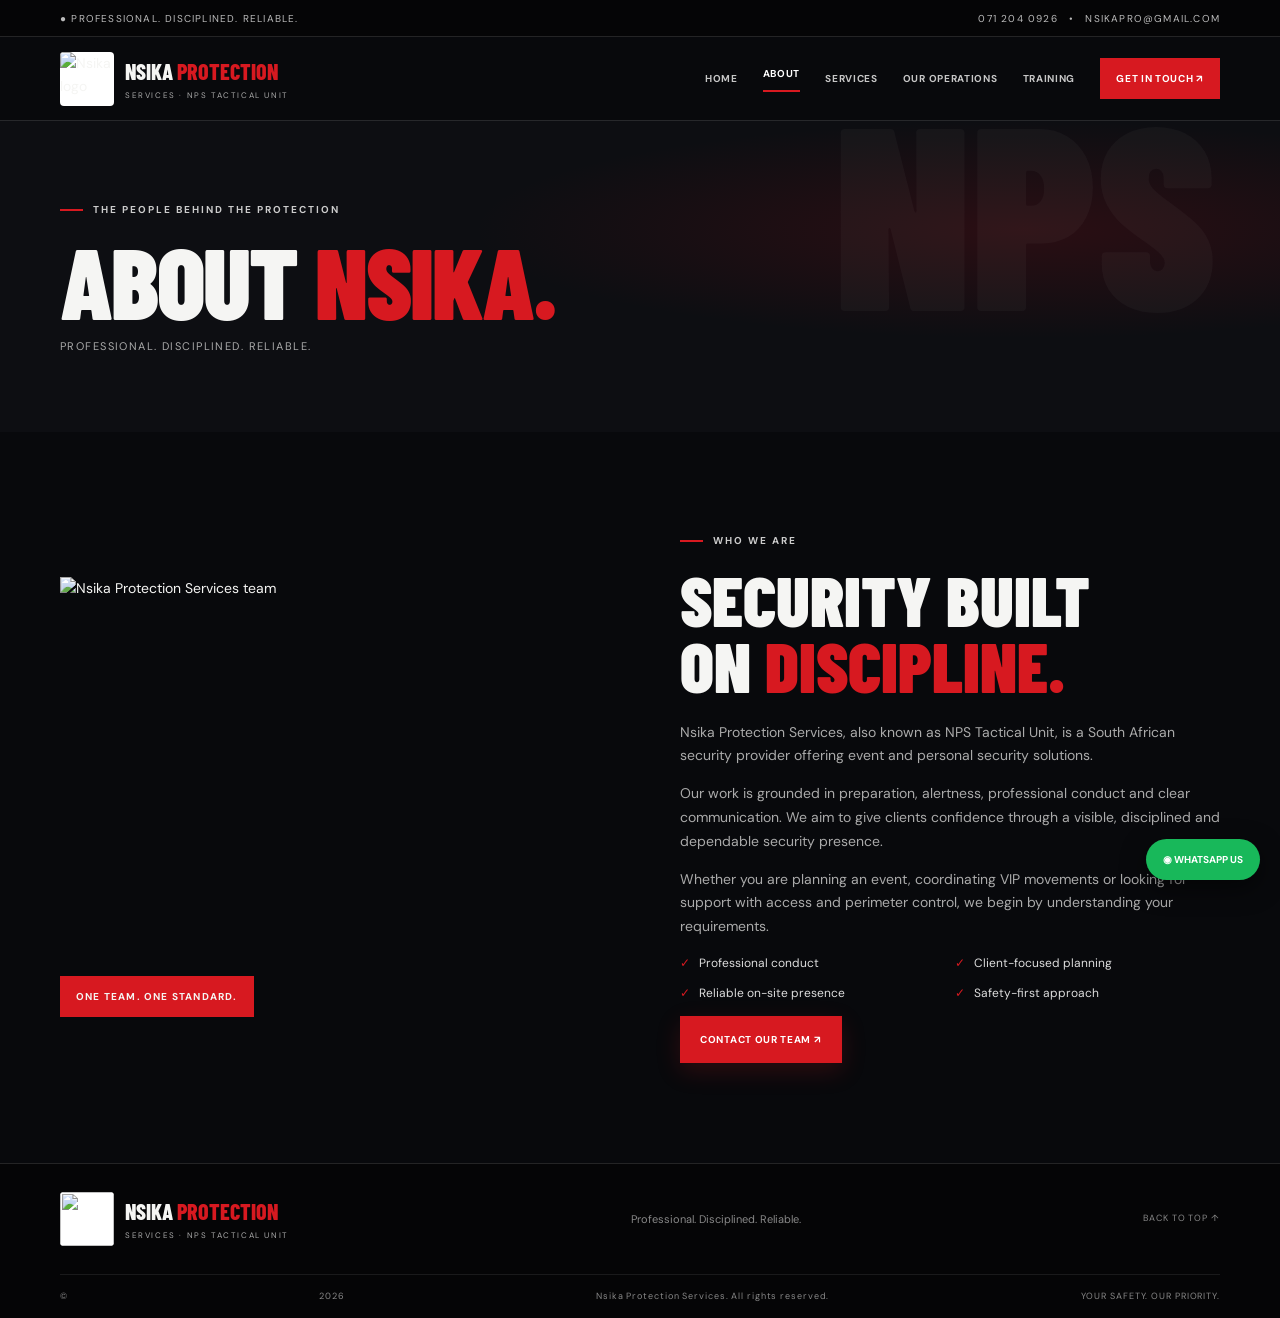
==== about.html @ a1813185 "commit commit" ====
<!doctype html><html lang="en"><head><meta charset="utf-8"><meta name="viewport" content="width=device-width, initial-scale=1"><meta name="theme-color" content="#090a0d"><meta name="description" content="About Nsika Protection Services, also known as NPS Tactical Unit."><title>About | Nsika Protection Services</title><link rel="preconnect" href="https://fonts.googleapis.com"><link href="https://fonts.googleapis.com/css2?family=Barlow+Condensed:wght@500;600;700;800;900&family=DM+Sans:wght@400;500;600;700&display=swap" rel="stylesheet"><link rel="stylesheet" href="style.css"></head><body id="top"><div class="topline"><div class="container topinner"><span>● PROFESSIONAL. DISCIPLINED. RELIABLE.</span><div><a href="tel:+27712040926">071 204 0926</a>　•　<a href="mailto:nsikapro@gmail.com">nsikapro@gmail.com</a></div></div></div><header class="header"><div class="container nav"><a class="brand" href="index.html"><img src="assets/nsika-logo.jpg" alt="Nsika logo"><span><b>NSIKA <i>PROTECTION</i></b><small>SERVICES · NPS TACTICAL UNIT</small></span></a><button class="menu" aria-label="Toggle navigation">☰</button><nav><a href="index.html" class="">Home</a><a href="about.html" class="active">About</a><a href="services.html" class="">Services</a><a href="operations.html" class="">Our Operations</a><a href="training.html" class="">Training</a><a class="navcta" href="index.html#contact">Get in touch ↗</a></nav></div></header><main><section class="pagehero"><div class="container reveal"><div class="eyebrow">THE PEOPLE BEHIND THE PROTECTION</div><h1>ABOUT <em>NSIKA.</em></h1><p>Professional. Disciplined. Reliable.</p></div></section><section class="section"><div class="container split"><div class="photo reveal"><img src="assets/security-team.jpg" alt="Nsika Protection Services team"><b>ONE TEAM. ONE STANDARD.</b></div><div class="reveal"><div class="eyebrow">WHO WE ARE</div><h2>SECURITY BUILT<br>ON <em>DISCIPLINE.</em></h2><p>Nsika Protection Services, also known as NPS Tactical Unit, is a South African security provider offering event and personal security solutions.</p><p>Our work is grounded in preparation, alertness, professional conduct and clear communication. We aim to give clients confidence through a visible, disciplined and dependable security presence.</p><p>Whether you are planning an event, coordinating VIP movements or looking for support with access and perimeter control, we begin by understanding your requirements.</p><ul class="ticks"><li>Professional conduct</li><li>Client-focused planning</li><li>Reliable on-site presence</li><li>Safety-first approach</li></ul><a class="btn red" href="index.html#contact">CONTACT OUR TEAM ↗</a></div></div></section></main><footer><div class="container foot"><a class="brand" href="index.html"><img src="assets/nsika-logo.jpg" alt=""><span><b>NSIKA <i>PROTECTION</i></b><small>SERVICES · NPS TACTICAL UNIT</small></span></a><p>Professional. Disciplined. Reliable.</p><a href="#top">BACK TO TOP ↑</a></div><div class="container copyright">© <span id="year"></span> Nsika Protection Services. All rights reserved. <span>YOUR SAFETY. OUR PRIORITY.</span></div></footer><a class="wa-float" href="https://wa.me/27712040926?text=Hello%20Nsika%20Protection%20Services%2C%20I%20would%20like%20to%20make%20an%20enquiry." target="_blank" rel="noopener">◉ WHATSAPP US</a><div class="lightbox" id="lightbox"><button class="close" aria-label="Close">×</button><button class="prev" aria-label="Previous">‹</button><img alt=""><button class="next" aria-label="Next">›</button><p></p></div><script src="script.js"></script></body></html>
---- style.css ----
*{box-sizing:border-box} :root{--red:#d71920;--black:#08090c;--panel:#14161b;--white:#f5f5f3;--muted:#a6a7ac;--line:#ffffff20;--head:'Barlow Condensed',Impact,sans-serif;--body:'DM Sans',Arial,sans-serif}html{scroll-behavior:smooth;scroll-padding-top:95px}body{margin:0;background:var(--black);color:var(--white);font:14px var(--body);line-height:1.7;overflow-x:hidden}a{color:inherit;text-decoration:none}button,input,select,textarea{font:inherit}.container{width:min(1160px,calc(100% - 44px));margin:auto}.topline{background:#050506;border-bottom:1px solid var(--line);font-size:10px;letter-spacing:.12em;text-transform:uppercase;color:#bbb}.topinner{min-height:36px;display:flex;justify-content:space-between;align-items:center}.topinner a:hover{color:#fff}.header{height:84px;position:sticky;top:0;z-index:30;background:#090a0def;backdrop-filter:blur(16px);border-bottom:1px solid var(--line)}.nav{height:100%;display:flex;align-items:center;justify-content:space-between}.brand{display:flex;align-items:center;gap:11px}.brand img{width:54px;height:54px;object-fit:contain;background:#fff;border-radius:4px}.brand span{display:flex;flex-direction:column;line-height:1}.brand b{font:800 22px var(--head)}.brand i{font-style:normal;color:var(--red)}.brand small{font-size:8px;letter-spacing:.2em;color:#aaa;margin-top:7px}.nav nav{display:flex;align-items:center;gap:25px}.nav nav a{font-size:10px;text-transform:uppercase;letter-spacing:.07em;font-weight:700;color:#c7c7c7}.nav nav a:hover,.nav nav a.active{color:white}.nav nav a.active:not(.navcta){border-bottom:2px solid var(--red);padding-bottom:8px}.nav nav .navcta{background:var(--red);padding:12px 16px;color:#fff}.menu{display:none;background:none;border:0;color:white;font-size:25px}.eyebrow{font-size:10px;letter-spacing:.2em;text-transform:uppercase;font-weight:700;color:#ccc;margin-bottom:17px}.eyebrow:before{content:'';display:inline-block;width:23px;height:2px;background:var(--red);vertical-align:middle;margin-right:10px}.hero{padding:80px 0 25px;background:radial-gradient(ellipse at 80% 40%,#9b111d38,transparent 40%),linear-gradient(110deg,#090a0d,#151014);position:relative}.hero:before{content:'';position:absolute;inset:0;opacity:.22;background-image:linear-gradient(#fff1 1px,transparent 1px),linear-gradient(90deg,#fff1 1px,transparent 1px);background-size:55px 55px;mask-image:linear-gradient(90deg,#000,transparent)}.herogrid{display:grid;grid-template-columns:1fr 1fr;align-items:center;gap:45px;position:relative}.hero h1,.pagehero h1{font:900 clamp(60px,7.5vw,96px)/.9 var(--head);margin:0 0 24px;letter-spacing:-.02em}.hero h1 em,.pagehero h1 em,h2 em{font-style:normal;color:var(--red)}.hero p{max-width:470px;color:#bbb;font-size:15px}.actions{display:flex;gap:12px;flex-wrap:wrap;margin-top:28px}.btn{display:inline-flex;align-items:center;justify-content:center;padding:14px 19px;gap:15px;text-transform:uppercase;font-size:10px;font-weight:700;letter-spacing:.07em;border:1px solid transparent;cursor:pointer;position:relative;overflow:hidden;transition:.25s}.btn:after{content:'';position:absolute;top:-100%;left:-30%;height:300%;width:22%;background:#ffffff30;transform:rotate(25deg);transition:.55s}.btn:hover:after{left:130%}.btn:hover{transform:translateY(-3px)}.red{background:var(--red);color:white;box-shadow:0 8px 24px #d719202e}.outline{border-color:#ffffff55;color:white}.outline:hover{border-color:var(--red)}.proof{margin-top:38px;color:#aaa;font-size:10px;letter-spacing:.18em}.heroimg{height:450px;position:relative;perspective:1000px}.heroimg img{width:100%;height:100%;object-fit:cover;filter:saturate(.8);clip-path:polygon(0 0,92% 0,100% 9%,100% 100%,8% 100%,0 91%)}.badge{position:absolute;bottom:-5px;left:-22px;background:#f3f3f1;color:#111;padding:12px 17px;display:flex;align-items:center;gap:12px;box-shadow:0 15px 30px #0008}.badge b{font:900 22px var(--head);color:var(--red);border:2px solid var(--red);padding:4px}.badge span{font:800 14px var(--head)}.badge small{display:block;font:8px var(--body);letter-spacing:.13em;color:#555}.herofoot{display:flex;justify-content:space-between;color:#777;font-size:9px;letter-spacing:.15em;margin-top:36px}.redstrip{background:var(--red);padding:20px 0}.stripgrid{display:grid;grid-template-columns:repeat(4,1fr);gap:15px}.stripgrid b{font-size:10px;letter-spacing:.07em}.pagehero{padding:80px 0 65px;background:radial-gradient(ellipse at 80% 35%,#a10e1833,transparent 38%),#0d0e12;position:relative;overflow:hidden}.pagehero:after{content:'NPS';position:absolute;right:5%;top:-70px;font:900 260px var(--head);color:#ffffff08}.pagehero .container{position:relative;z-index:1}.pagehero h1{font-size:clamp(66px,8vw,100px);margin-bottom:12px}.pagehero p{font-size:11px;color:#aaa;text-transform:uppercase;letter-spacing:.13em}.section{padding:100px 0}.dark{background:#101115}.split{display:grid;grid-template-columns:1fr 1fr;gap:80px;align-items:center}.photo{height:440px;position:relative;overflow:hidden;perspective:1000px}.photo img{width:100%;height:100%;object-fit:cover;filter:saturate(.8);transition:transform .7s}.photo:hover img{transform:scale(1.045)}.photo>b{position:absolute;bottom:0;left:0;background:var(--red);padding:12px 16px;font-size:10px;letter-spacing:.12em}.section h2{font:900 clamp(48px,5.5vw,70px)/.95 var(--head);margin:0 0 22px}.section p{color:#aaa}.underlink{display:inline-block;margin-top:20px;border-bottom:1px solid var(--red);padding-bottom:8px;font-size:10px;letter-spacing:.12em;font-weight:700}.sectionhead{display:flex;justify-content:space-between;align-items:end;gap:35px;margin-bottom:42px}.sectionhead p{max-width:360px;font-size:13px;margin:0 0 8px}.cards{display:grid;grid-template-columns:repeat(3,1fr);gap:14px}.card{min-height:250px;padding:27px;background:linear-gradient(145deg,#1a1c22,#111216);border:1px solid #ffffff12;transform-style:preserve-3d;transition:border .3s,box-shadow .3s}.card:hover{border-color:#d719207a;box-shadow:0 18px 42px #0007}.card small{display:block;text-align:right;color:#666;font:700 23px var(--head)}.card>b{display:block;font:800 27px var(--head);margin:14px 0}.card p{font-size:12px;min-height:55px}.card>a,.servicebtn{display:inline-block;background:none;border:0;border-bottom:1px solid #d719207a;color:#eee;padding:0 0 7px;font-size:9px;font-weight:700;letter-spacing:.08em;cursor:pointer}.center{text-align:center;margin-top:35px}.ticks{list-style:none;padding:0;display:grid;grid-template-columns:1fr 1fr;gap:10px;color:#ddd;font-size:12px}.ticks li:before{content:'✓';color:var(--red);margin-right:9px}.contact{background:#090a0d}.contactgrid{display:grid;grid-template-columns:1fr .85fr;gap:80px}.contactlist{border-top:1px solid var(--line);margin-top:30px}.contactlist a{display:block;padding:15px 0;border-bottom:1px solid var(--line);font-size:12px}.contactlist a:hover{color:#fff;padding-left:6px}.form{padding:30px;background:#15171c;border:1px solid #ffffff18}.form>small{color:var(--red);font-size:9px;letter-spacing:.15em}.form h3{font:800 32px var(--head);margin:8px 0}.form label{display:block;font-size:10px;margin:14px 0 6px}.form input,.form select,.form textarea{width:100%;padding:12px;background:#090a0d;border:1px solid #34363c;color:white;font-size:12px;outline:none}.form input:focus,.form select:focus,.form textarea:focus{border-color:var(--red)}.form .btn{width:100%;margin-top:18px}.hint{display:block;color:#777;font-size:9px;margin-top:10px}.training{background:#efefed;color:#111}.training .section p{color:#555}.traininglist{list-style:none;padding:0}.traininglist li{padding:14px 0;border-bottom:1px solid #ccc}.traininglist b,.traininglist span{display:block}.traininglist b{font-size:12px}.traininglist span{font-size:11px;color:#666}.darkhint{color:#777!important}.gallery{display:grid;grid-template-columns:1.25fr 1fr 1fr;grid-auto-rows:210px;gap:12px}.galleryitem{border:0;padding:0;background:#222;position:relative;overflow:hidden;cursor:zoom-in;text-align:left}.galleryitem:first-child{grid-row:span 2}.galleryitem:after{content:'';position:absolute;inset:40% 0 0;background:linear-gradient(transparent,#000b)}.galleryitem img{width:100%;height:100%;object-fit:cover;display:block;transition:transform .6s,filter .4s;filter:saturate(.78)}.galleryitem:hover img{transform:scale(1.07);filter:saturate(1)}.galleryitem span{position:absolute;bottom:13px;left:15px;z-index:2;font:700 18px var(--head);color:white}.lightbox{position:fixed;inset:0;z-index:100;background:#000e;display:flex;align-items:center;justify-content:center;flex-direction:column;padding:60px 65px 25px;opacity:0;visibility:hidden;transition:.25s;backdrop-filter:blur(12px)}.lightbox.open{opacity:1;visibility:visible}.lightbox img{max-width:100%;max-height:78vh;object-fit:contain;box-shadow:0 20px 70px #000}.lightbox p{color:#ddd;font-size:11px;letter-spacing:.12em;text-transform:uppercase}.lightbox button{position:absolute;background:#151515;border:1px solid #ffffff55;color:white;cursor:pointer}.lightbox button:hover{background:var(--red)}.close{right:22px;top:18px;font-size:30px;width:44px;height:44px}.prev,.next{top:50%;font-size:35px;width:45px;height:55px;transform:translateY(-50%)}.prev{left:15px}.next{right:15px}footer{background:#050506;border-top:1px solid var(--line)}.foot{display:flex;justify-content:space-between;align-items:center;padding:28px 0}.foot p{font-size:11px;color:#888}.foot>a:last-child,.copyright{font-size:9px;color:#888;letter-spacing:.1em}.copyright{border-top:1px solid #ffffff15;padding:14px 0;display:flex;justify-content:space-between}.wa-float{position:fixed;right:20px;bottom:20px;z-index:50;background:#18b85a;color:#fff;padding:12px 17px;border-radius:40px;font-size:10px;font-weight:700;box-shadow:0 8px 25px #0008;transition:.2s}.wa-float:hover{transform:translateY(-4px)}.reveal{opacity:0;transform:translateY(25px);transition:opacity .75s,transform .75s cubic-bezier(.2,.7,.2,1)}.reveal.visible{opacity:1;transform:translateY(0)}.delay-1{transition-delay:.12s}.delay-2{transition-delay:.24s}
@media(max-width:900px){.nav nav{gap:12px}.nav nav a{font-size:9px}.split,.contactgrid{gap:40px}.herogrid{gap:25px}.cards{grid-template-columns:repeat(2,1fr)}}
@media(max-width:700px){.container{width:calc(100% - 34px)}.topinner{justify-content:center;font-size:8px}.topinner>span{display:none}.header{height:72px}.brand img{width:45px;height:45px}.brand b{font-size:19px}.brand small{font-size:7px}.menu{display:block}.nav nav{display:none;position:absolute;top:71px;left:0;right:0;background:#0b0c10;padding:15px 24px 22px;flex-direction:column;align-items:stretch;gap:0}.nav nav.open{display:flex}.nav nav a{padding:13px 0;border-bottom:1px solid #ffffff12;font-size:11px}.nav nav .navcta{margin-top:10px;text-align:center}.hero{padding:55px 0 20px}.herogrid,.split,.contactgrid{grid-template-columns:1fr;gap:35px}.hero h1{font-size:clamp(60px,16vw,82px)}.heroimg{height:350px;margin-left:12px}.herofoot{font-size:7px}.stripgrid{grid-template-columns:1fr 1fr;gap:13px}.stripgrid b{font-size:9px}.section{padding:72px 0}.section h2{font-size:56px}.photo{height:340px}.sectionhead{display:block}.sectionhead p{margin-top:12px}.cards{grid-template-columns:1fr 1fr;gap:10px}.card{padding:19px 15px;min-height:250px}.card>b{font-size:23px}.card p{font-size:11px}.pagehero{padding:62px 0 50px}.pagehero h1{font-size:clamp(62px,16vw,84px)}.gallery{grid-template-columns:1fr 1fr;grid-auto-rows:155px;gap:9px}.galleryitem:first-child{grid-row:span 2}.galleryitem span{font-size:14px;left:10px}.contactgrid{gap:35px}.form{padding:23px 18px}.foot{flex-wrap:wrap;gap:15px}.foot p{display:none}.copyright{font-size:8px;gap:10px}.lightbox{padding:60px 15px 25px}.lightbox img{max-height:70vh}.prev{left:4px}.next{right:4px}.prev,.next{width:34px;height:45px}}
@media(max-width:390px){.cards{grid-template-columns:1fr}.hero .actions .btn{width:100%}.heroimg{height:300px}.copyright{flex-direction:column}.topinner{font-size:8px}}
@media(prefers-reduced-motion:reduce){*,*:before,*:after{scroll-behavior:auto!important;transition-duration:.01ms!important}.reveal{opacity:1;transform:none}}
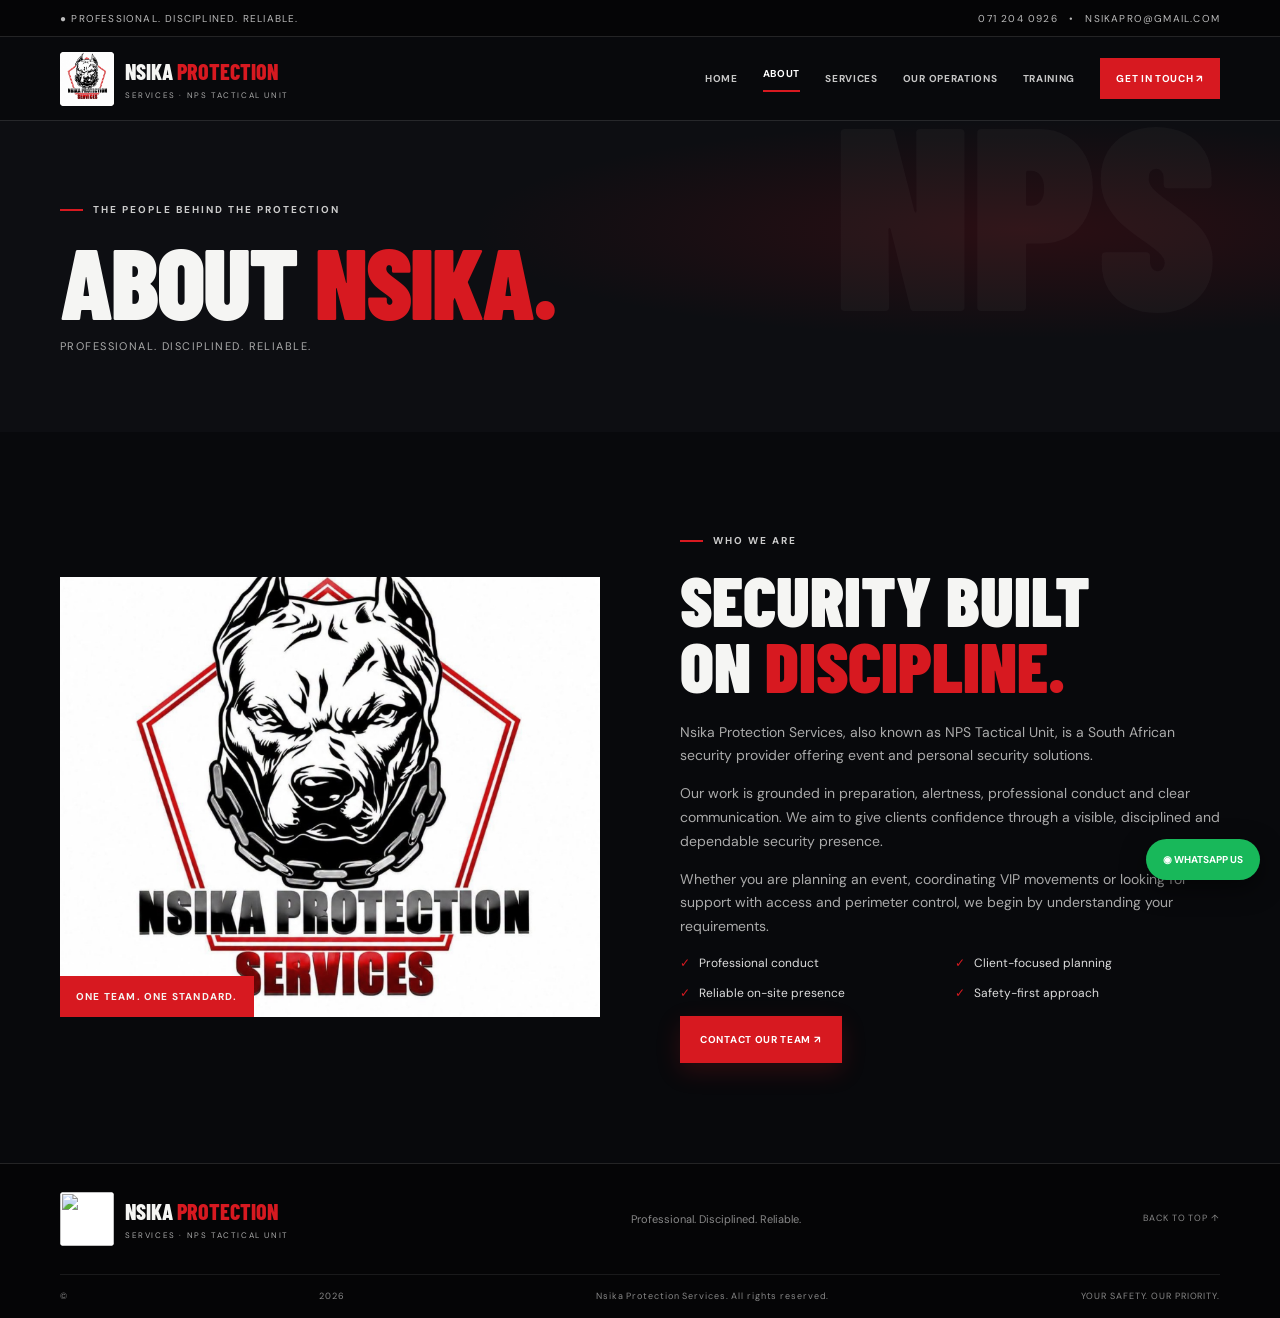
==== commit 87a4f2ae: "Revise About page content and structure Updated the HTML structure and content for the About page of" ====
--- a/about.html
+++ b/about.html
@@ -1 +1 @@
-<!doctype html><html lang="en"><head><meta charset="utf-8"><meta name="viewport" content="width=device-width, initial-scale=1"><meta name="theme-color" content="#090a0d"><meta name="description" content="About Nsika Protection Services, also known as NPS Tactical Unit."><title>About | Nsika Protection Services</title><link rel="preconnect" href="https://fonts.googleapis.com"><link href="https://fonts.googleapis.com/css2?family=Barlow+Condensed:wght@500;600;700;800;900&family=DM+Sans:wght@400;500;600;700&display=swap" rel="stylesheet"><link rel="stylesheet" href="style.css"></head><body id="top"><div class="topline"><div class="container topinner"><span>● PROFESSIONAL. DISCIPLINED. RELIABLE.</span><div><a href="tel:+27712040926">071 204 0926</a>　•　<a href="mailto:nsikapro@gmail.com">nsikapro@gmail.com</a></div></div></div><header class="header"><div class="container nav"><a class="brand" href="index.html"><img src="assets/nsika-logo.jpg" alt="Nsika logo"><span><b>NSIKA <i>PROTECTION</i></b><small>SERVICES · NPS TACTICAL UNIT</small></span></a><button class="menu" aria-label="Toggle navigation">☰</button><nav><a href="index.html" class="">Home</a><a href="about.html" class="active">About</a><a href="services.html" class="">Services</a><a href="operations.html" class="">Our Operations</a><a href="training.html" class="">Training</a><a class="navcta" href="index.html#contact">Get in touch ↗</a></nav></div></header><main><section class="pagehero"><div class="container reveal"><div class="eyebrow">THE PEOPLE BEHIND THE PROTECTION</div><h1>ABOUT <em>NSIKA.</em></h1><p>Professional. Disciplined. Reliable.</p></div></section><section class="section"><div class="container split"><div class="photo reveal"><img src="assets/security-team.jpg" alt="Nsika Protection Services team"><b>ONE TEAM. ONE STANDARD.</b></div><div class="reveal"><div class="eyebrow">WHO WE ARE</div><h2>SECURITY BUILT<br>ON <em>DISCIPLINE.</em></h2><p>Nsika Protection Services, also known as NPS Tactical Unit, is a South African security provider offering event and personal security solutions.</p><p>Our work is grounded in preparation, alertness, professional conduct and clear communication. We aim to give clients confidence through a visible, disciplined and dependable security presence.</p><p>Whether you are planning an event, coordinating VIP movements or looking for support with access and perimeter control, we begin by understanding your requirements.</p><ul class="ticks"><li>Professional conduct</li><li>Client-focused planning</li><li>Reliable on-site presence</li><li>Safety-first approach</li></ul><a class="btn red" href="index.html#contact">CONTACT OUR TEAM ↗</a></div></div></section></main><footer><div class="container foot"><a class="brand" href="index.html"><img src="assets/nsika-logo.jpg" alt=""><span><b>NSIKA <i>PROTECTION</i></b><small>SERVICES · NPS TACTICAL UNIT</small></span></a><p>Professional. Disciplined. Reliable.</p><a href="#top">BACK TO TOP ↑</a></div><div class="container copyright">© <span id="year"></span> Nsika Protection Services. All rights reserved. <span>YOUR SAFETY. OUR PRIORITY.</span></div></footer><a class="wa-float" href="https://wa.me/27712040926?text=Hello%20Nsika%20Protection%20Services%2C%20I%20would%20like%20to%20make%20an%20enquiry." target="_blank" rel="noopener">◉ WHATSAPP US</a><div class="lightbox" id="lightbox"><button class="close" aria-label="Close">×</button><button class="prev" aria-label="Previous">‹</button><img alt=""><button class="next" aria-label="Next">›</button><p></p></div><script src="script.js"></script></body></html>+<!doctype html><html lang="en"><head><meta charset="utf-8"><meta name="viewport" content="width=device-width, initial-scale=1"><meta name="theme-color" content="#090a0d"><meta name="description" content="About Nsika Protection Services, also known as NPS Tactical Unit."><title>About | Nsika Protection Services</title><link rel="preconnect" href="https://fonts.googleapis.com"><link href="https://fonts.googleapis.com/css2?family=Barlow+Condensed:wght@500;600;700;800;900&family=DM+Sans:wght@400;500;600;700&display=swap" rel="stylesheet"><link rel="stylesheet" href="style.css"></head><body id="top"><div class="topline"><div class="container topinner"><span>● PROFESSIONAL. DISCIPLINED. RELIABLE.</span><div><a href="tel:+27712040926">071 204 0926</a>　•　<a href="mailto:nsikapro@gmail.com">nsikapro@gmail.com</a></div></div></div><header class="header"><div class="container nav"><a class="brand" href="index.html"><img src="nsika-logo.jpg" alt="Nsika logo"><span><b>NSIKA <i>PROTECTION</i></b><small>SERVICES · NPS TACTICAL UNIT</small></span></a><button class="menu" aria-label="Toggle navigation">☰</button><nav><a href="index.html" class="">Home</a><a href="about.html" class="active">About</a><a href="services.html" class="">Services</a><a href="operations.html" class="">Our Operations</a><a href="training.html" class="">Training</a><a class="navcta" href="index.html#contact">Get in touch ↗</a></nav></div></header><main><section class="pagehero"><div class="container reveal"><div class="eyebrow">THE PEOPLE BEHIND THE PROTECTION</div><h1>ABOUT <em>NSIKA.</em></h1><p>Professional. Disciplined. Reliable.</p></div></section><section class="section"><div class="container split"><div class="photo reveal"><img src="nsika-logo.jpg" alt="Nsika Protection Services team"><b>ONE TEAM. ONE STANDARD.</b></div><div class="reveal"><div class="eyebrow">WHO WE ARE</div><h2>SECURITY BUILT<br>ON <em>DISCIPLINE.</em></h2><p>Nsika Protection Services, also known as NPS Tactical Unit, is a South African security provider offering event and personal security solutions.</p><p>Our work is grounded in preparation, alertness, professional conduct and clear communication. We aim to give clients confidence through a visible, disciplined and dependable security presence.</p><p>Whether you are planning an event, coordinating VIP movements or looking for support with access and perimeter control, we begin by understanding your requirements.</p><ul class="ticks"><li>Professional conduct</li><li>Client-focused planning</li><li>Reliable on-site presence</li><li>Safety-first approach</li></ul><a class="btn red" href="index.html#contact">CONTACT OUR TEAM ↗</a></div></div></section></main><footer><div class="container foot"><a class="brand" href="index.html"><img src="assets/nsika-logo.jpg" alt=""><span><b>NSIKA <i>PROTECTION</i></b><small>SERVICES · NPS TACTICAL UNIT</small></span></a><p>Professional. Disciplined. Reliable.</p><a href="#top">BACK TO TOP ↑</a></div><div class="container copyright">© <span id="year"></span> Nsika Protection Services. All rights reserved. <span>YOUR SAFETY. OUR PRIORITY.</span></div></footer><a class="wa-float" href="https://wa.me/27712040926?text=Hello%20Nsika%20Protection%20Services%2C%20I%20would%20like%20to%20make%20an%20enquiry." target="_blank" rel="noopener">◉ WHATSAPP US</a><div class="lightbox" id="lightbox"><button class="close" aria-label="Close">×</button><button class="prev" aria-label="Previous">‹</button><img alt=""><button class="next" aria-label="Next">›</button><p></p></div><script src="script.js"></script></body></html>
